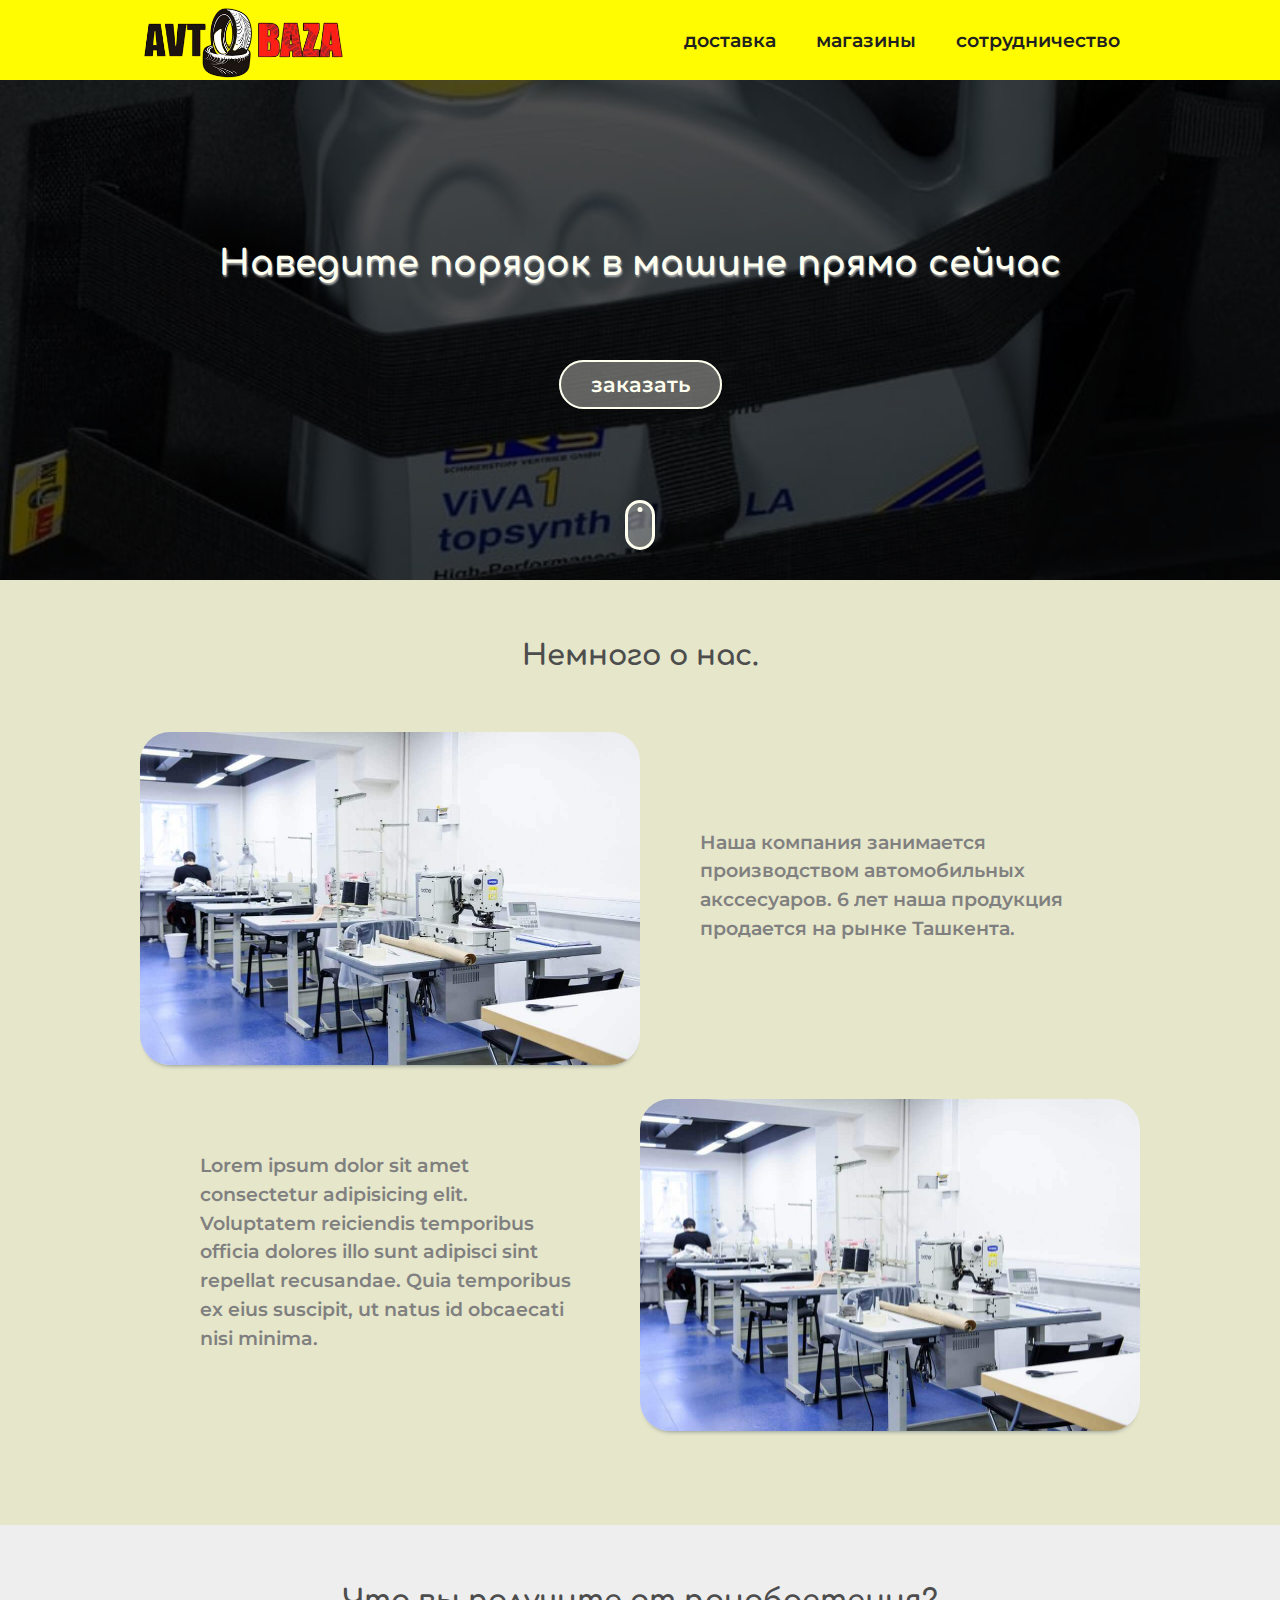
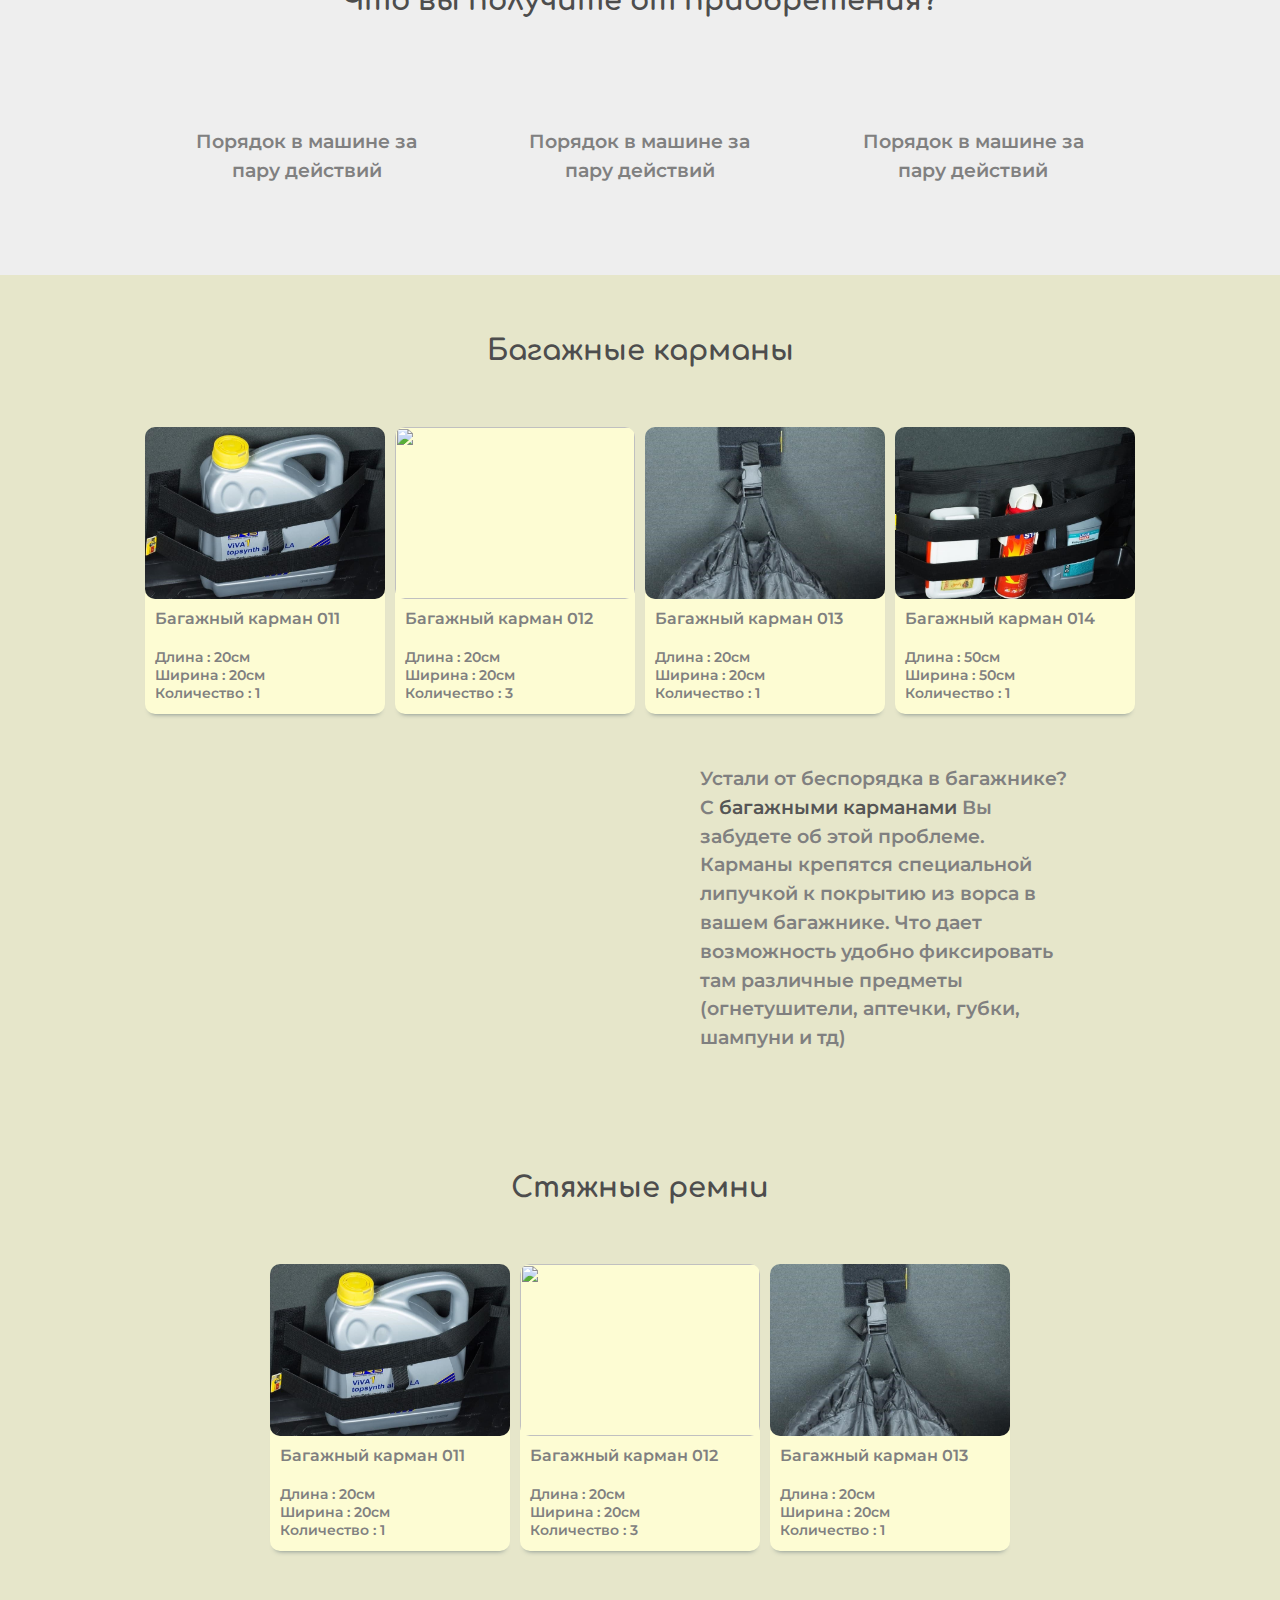
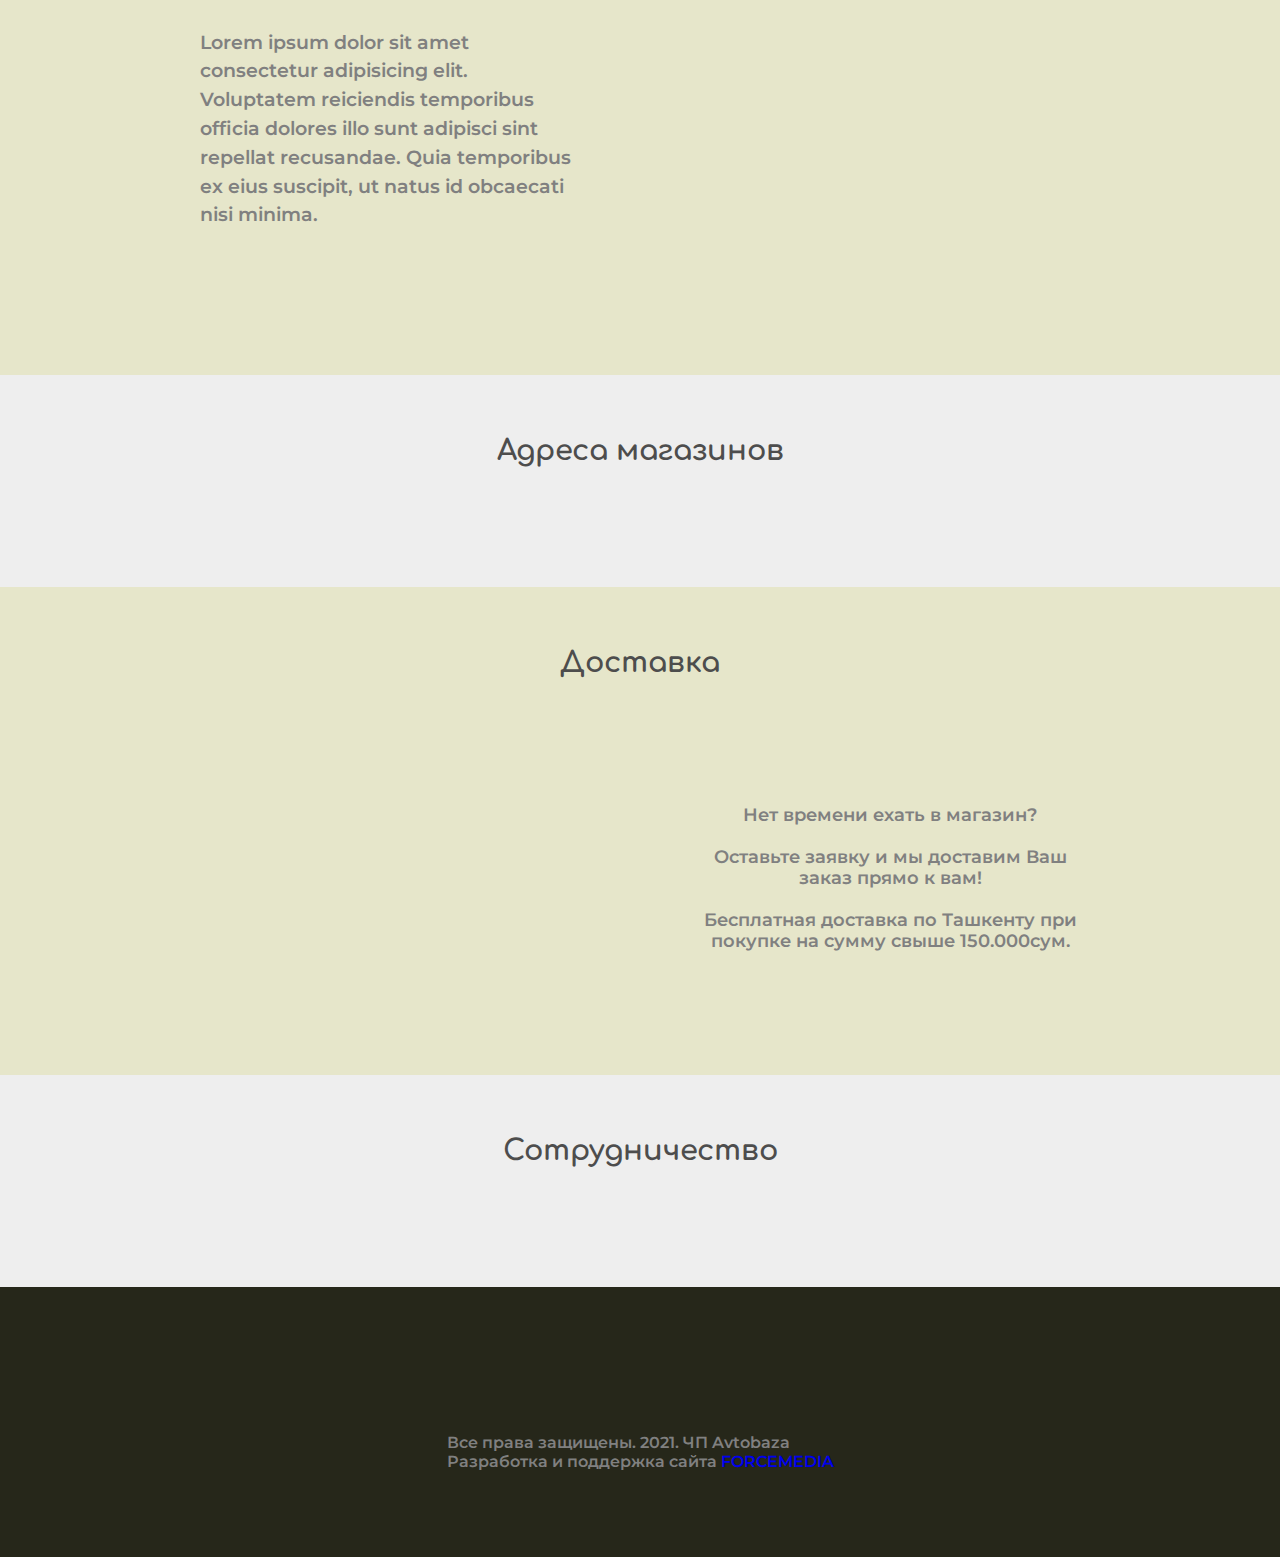
==== index.html @ 081abbd6 "Add files via upload" ====
<!DOCTYPE html>
<html lang="ru">
<head>
    <meta charset="UTF-8">
    <meta http-equiv="X-UA-Compatible" content="IE=edge">
    <meta name="viewport" content="width=device-width, initial-scale=1.0">
    <title>Document</title>
    <link rel="stylesheet" href="assets/css/style.css">
    <link rel="stylesheet" href="assets/css/swiper.css">
    <script src="https://kit.fontawesome.com/be072280b0.js" crossorigin="anonymous"></script>
</head>
<body>

            <!-- бургер меню  -->
            <div class="mobile__menu">
                <ul class="mobile__menu-nav ">
                    <li><a href="">доставка</a></li>
                    <li><a href="">магазины</a></li>
                    <li><a href="">сотрудничество</a></li>

                </ul>
                </div>
            </div>
            <a class="mobile__menu-btn "> <span ></span> </a>

                <!-- меню -->
        <div class="navbar">
            <div class="container fl-row just-sb">
                <div class="logo">
                    <img src="assets/img/avtobaza-logo.png" alt="">
                </div>
                <ul class="navbar-links fl-row">
                    <li><a href="#form"> <nav>доставка</nav></a></li>
                    <li><a href="#adres"> <nav>магазины</nav></a></li>
                    <li><a href="#"> <nav>сотрудничество</nav></a></li>

                </ul>
            </div>
        </div>

        <header class="fl-col just-c">
            <div class="header-bg">
                <img src="assets/img/011.jpg" class="bg-active">
                <img src="assets/img/014.jpg">
                <img src="assets/img/012.jpg">
            </div>
            <div class="header-title">
                <h3>Наведите порядок в машине прямо сейчас</h3>
                <a href="#form" class="button">заказать</a>
            </div>
            <div class="scroll-div">
                <span class="scroll-down"></span>
            </div>
        </header>


                    <!-- о нас -->
        <section class="yellow">
            <div class="container">
                <h4 class="title">Немного о нас.</h4>
                <div class="block fl-row just-sb">
                    <div class="block-image">
                        <img src="assets/img/ceh.jpg" alt="цех">
                    </div>
                    <div class="block-text fl-col just-c">
                        <p>Наша компания занимается производством автомобильных  акссесуаров. 6 лет наша продукция 
                            продается на рынке Ташкента. </p>
                    </div>
                </div>
                <div class="block fl-row-rev just-sb">
                    <div class="block-image">
                        <img src="assets/img/ceh.jpg" alt="цех">
                    </div>
                    <div class="block-text fl-col just-c">
                        <p>Lorem ipsum dolor sit amet consectetur adipisicing elit. Voluptatem reiciendis temporibus officia dolores illo 
                            sunt adipisci sint repellat recusandae. Quia temporibus ex eius suscipit, ut natus id obcaecati nisi minima.</p>
                    </div>
                    
                </div>
            </div>
        </section>

                        <!-- преимущества -->
        <section >
            <div class="container">
                <h4 class="title">Что вы получите от приобретения?</h4>
                <div class="features-body fl-row just-sa">
                    <div class="features-item fl-col just-c">
                        <i class="far fa-check-square"></i>
                        <p>Порядок в машине за пару действий</p>
                    </div>
                    <div class="features-item fl-col just-c">
                        <i class="fas fa-thumbs-up"></i>
                        <p>Порядок в машине за пару действий</p>
                    </div>
                    <div class="features-item fl-col just-c">
                        <i class="far fa-smile"></i>
                        <p>Порядок в машине за пару действий</p>
                    </div>
                </div>

            </div>
        </section>



                    <!-- продукция -->
        <section class="yellow">
            <div class="container">
                <h4 class="title">Багажные карманы</h4>
                <div class="product-wrapper  fl-col">

                                        <!-- версия для пк -->

                    <div class="product-body hidePC fl-row just-с">
                        <div class="product-item">
                            <div class="hide-info fl-row just-c">
                                <p>011Багажный карман среднего размера. Предназначен для фиксации огнетушителей, аптечек, автохимии.</p>
                            </div>
                            <i class="fas fa-info-circle item-btn"></i>
                            <div class="item-img"><img src="assets/img/011.jpg" alt=""></div>
                            <p>Багажный карман 011 </p>
                            <div class="item-info">
                                <p>Длина : 20см</p>
                                <p>Ширина : 20см</p>
                                <p>Количество : 1</p>
                            </div>
                        </div>
                        <div class="product-item">
                            <div class="hide-info fl-row just-c">
                                <p>012Lorem ipsum dolor sit amet consectetur adipisicing elit. Consequatur, debitis.</p>
                            </div>
                            <i class="fas fa-info-circle item-btn"></i>
                            <div class="item-img"><img src="assets/img/012.jpg" alt=""></div>

                            <p>Багажный карман 012 </p>
                            <div class="item-info">
                                <p>Длина : 20см</p>
                                <p>Ширина : 20см</p>
                                <p>Количество : 3</p>
                            </div>
                        </div>
                        <div class="product-item">
                            <div class="hide-info fl-row just-c">
                                <p>013Lorem ipsum dolor sit amet consectetur adipisicing elit. Consequatur, debitis.</p>
                            </div>
                            <i class="fas fa-info-circle item-btn"></i>
                            <div class="item-img"><img src="assets/img/013.jpg" alt=""></div>
                            <p>Багажный карман 013 </p>
                            <div class="item-info">
                                <p>Длина : 20см</p>
                                <p>Ширина : 20см</p>
                                <p>Количество : 1</p>
                            </div>
                        </div>
                        <div class="product-item">
                            <div class="hide-info fl-row just-c">
                                <p>014Lorem ipsum dolor sit amet consectetur adipisicing elit. Consequatur, debitis.</p>
                            </div>
                            <i class="fas fa-info-circle item-btn"></i>
                            <div class="item-img"><img src="assets/img/014.jpg" alt=""></div>
                            <p>Багажный карман 014 </p>
                            <div class="item-info">
                                <p>Длина : 50см</p>
                                <p>Ширина : 50см</p>
                                <p>Количество : 1</p>
                            </div>
                        </div>
                    </div>

                                        <!-- версия для мобилок - слайдер -->
                    <div class="product-body prod-slider">
                        <div class="swiper-wrapper fl-row">
                            <div class="swiper-slide">
                                <div class="product-item product-slide ">
                                    <div class="hide-info fl-row just-c">
                                        <p>011Багажный карман среднего размера. Предназначен для фиксации огнетушителей, аптечек, автохимии.</p>
                                    </div>
                                    <i class="fas fa-info-circle item-btn"></i>
                                    <div class="item-img"><img src="assets/img/011.jpg" alt=""></div>
                                    <p>Багажный карман 011 </p>
                                    <div class="item-info">
                                        <p>Длина : 20см</p>
                                        <p>Ширина : 20см</p>
                                        <p>Количество : 1</p>
                                    </div>
                                </div>
                            </div>
                            <div class="swiper-slide">
                                <div class="product-item product-slide ">
                                    <div class="hide-info fl-row just-c">
                                        <p>012Lorem ipsum dolor sit amet consectetur adipisicing elit. Consequatur, debitis.</p>
                                    </div>
                                    <i class="fas fa-info-circle item-btn"></i>
                                    <div class="item-img"><img src="assets/img/012.jpg" alt=""></div>
        
                                    <p>Багажный карман 012 </p>
                                    <div class="item-info">
                                        <p>Длина : 20см</p>
                                        <p>Ширина : 20см</p>
                                        <p>Количество : 3</p>
                                    </div>
                                </div>
                            </div>
                            <div class="swiper-slide">
                                <div class="product-item product-slide ">
                                    <div class="hide-info fl-row just-c">
                                        <p>013Lorem ipsum dolor sit amet consectetur adipisicing elit. Consequatur, debitis.</p>
                                    </div>
                                    <i class="fas fa-info-circle item-btn"></i>
                                    <div class="item-img"><img src="assets/img/013.jpg" alt=""></div>
                                    <p>Багажный карман 013 </p>
                                    <div class="item-info">
                                        <p>Длина : 20см</p>
                                        <p>Ширина : 20см</p>
                                        <p>Количество : 1</p>
                                    </div>
                                </div>
                            </div>
                            <div class="swiper-slide">
                                <div class="product-item product-slide">
                                    <div class="hide-info fl-row just-c">
                                        <p>014Lorem ipsum dolor sit amet consectetur adipisicing elit. Consequatur, debitis.</p>
                                    </div>
                                    <i class="fas fa-info-circle item-btn"></i>
                                    <div class="item-img"><img src="assets/img/014.jpg" alt=""></div>
                                    <p>Багажный карман 014 </p>
                                    <div class="item-info">
                                        <p>Длина : 50см</p>
                                        <p>Ширина : 50см</p>
                                        <p>Количество : 1</p>
                                    </div>
                                </div>
                            </div>
                        </div>
                         <div class="swiper-pagination slider__nav"> </div>
                    </div>
                        
                    
                    <div class="product-info fl-row just-sb">
                        <div class="block-image">
                            <iframe src="https://www.youtube.com/embed/shKZaDy-LUg"
                             modestbranding="1" frameborder="0"  allowfullscreen="0"></iframe>
                        </div>
                        <div class="block-text fl-col just-c">
                            <p>Устали от беспорядка в  багажнике? С <span>багажными карманами</span>  Вы забудете об этой проблеме.
                                Карманы крепятся специальной липучкой к покрытию из ворса в вашем багажнике. Что дает 
                                возможность удобно  фиксировать там различные предметы (огнетушители, 
                                аптечки, губки, шампуни и тд) </p>
                        </div>
                    </div>
                </div>


                <h4 class="title">Стяжные ремни</h4>
                <div class="product-wrapper fl-col">

                                        <!-- версия для пк -->

                    <div class="product-body hidePC fl-row just-c">
                       
                        <div class="product-item product-slide ">
                            <div class="hide-info fl-row just-c">
                                <p>011Багажный карман среднего размера. Предназначен для фиксации огнетушителей, аптечек, автохимии.</p>
                            </div>
                            <i class="fas fa-info-circle item-btn"></i>
                            <div class="item-img"><img src="assets/img/011.jpg" alt=""></div>
                            <p>Багажный карман 011 </p>
                            <div class="item-info">
                                <p>Длина : 20см</p>
                                <p>Ширина : 20см</p>
                                <p>Количество : 1</p>
                            </div>
                        </div>
                        <div class="product-item product-slide ">
                            <div class="hide-info fl-row just-c">
                                <p>012Lorem ipsum dolor sit amet consectetur adipisicing elit. Consequatur, debitis.</p>
                            </div>
                            <i class="fas fa-info-circle item-btn"></i>
                            <div class="item-img"><img src="assets/img/012.jpg" alt=""></div>

                            <p>Багажный карман 012 </p>
                            <div class="item-info">
                                <p>Длина : 20см</p>
                                <p>Ширина : 20см</p>
                                <p>Количество : 3</p>
                            </div>
                        </div>
                        <div class="product-item product-slide ">
                            <div class="hide-info fl-row just-c">
                                <p>013Lorem ipsum dolor sit amet consectetur adipisicing elit. Consequatur, debitis.</p>
                            </div>
                            <i class="fas fa-info-circle item-btn"></i>
                            <div class="item-img"><img src="assets/img/013.jpg" alt=""></div>
                            <p>Багажный карман 013 </p>
                            <div class="item-info">
                                <p>Длина : 20см</p>
                                <p>Ширина : 20см</p>
                                <p>Количество : 1</p>
                            </div>
                        </div>
                     
                    </div>

                    <!-- версия для мобилок - слайдер -->
                    <div class="product-body prod-slider">
                    <div class="swiper-wrapper fl-row">
                        
                        <div class="swiper-slide">
                            <div class="product-item product-slide ">
                                <div class="hide-info fl-row just-c">
                                    <p>012Lorem ipsum dolor sit amet consectetur adipisicing elit. Consequatur, debitis.</p>
                                </div>
                                <i class="fas fa-info-circle item-btn"></i>
                                <div class="item-img"><img src="assets/img/012.jpg" alt=""></div>

                                <p>Багажный карман 012 </p>
                                <div class="item-info">
                                    <p>Длина : 20см</p>
                                    <p>Ширина : 20см</p>
                                    <p>Количество : 3</p>
                                </div>
                            </div>
                        </div>
                        <div class="swiper-slide">
                            <div class="product-item product-slide ">
                                <div class="hide-info fl-row just-c">
                                    <p>013Lorem ipsum dolor sit amet consectetur adipisicing elit. Consequatur, debitis.</p>
                                </div>
                                <i class="fas fa-info-circle item-btn"></i>
                                <div class="item-img"><img src="assets/img/013.jpg" alt=""></div>
                                <p>Багажный карман 013 </p>
                                <div class="item-info">
                                    <p>Длина : 20см</p>
                                    <p>Ширина : 20см</p>
                                    <p>Количество : 1</p>
                                </div>
                            </div>
                        </div>
                        <div class="swiper-slide">
                            <div class="product-item product-slide">
                                <div class="hide-info fl-row just-c">
                                    <p>014Lorem ipsum dolor sit amet consectetur adipisicing elit. Consequatur, debitis.</p>
                                </div>
                                <i class="fas fa-info-circle item-btn"></i>
                                <div class="item-img"><img src="assets/img/014.jpg" alt=""></div>
                                <p>Багажный карман 014 </p>
                                <div class="item-info">
                                    <p>Длина : 50см</p>
                                    <p>Ширина : 50см</p>
                                    <p>Количество : 1</p>
                                </div>
                            </div>
                        </div>
                    </div>
                        <div class="swiper-pagination slider__nav"> </div>
                    </div>

                    <div class="product-info fl-row-rev just-sb">
                        <div class="block-image">
                            <iframe src="https://www.youtube.com/embed/shKZaDy-LUg"
                             modestbranding="1" frameborder="0"  allowfullscreen="0"></iframe>
                        </div>
                        <div class="block-text fl-col just-c">
                            <p>Lorem ipsum dolor sit amet consectetur adipisicing elit. Voluptatem reiciendis temporibus officia dolores illo 
                                sunt adipisci sint repellat recusandae. Quia temporibus ex eius suscipit, ut natus id obcaecati nisi minima.</p>
                        </div>
                    </div>
                </div>
                
            </div>
        </section>


        <section >
            <div class="container">
                <h4 class="title">Адреса магазинов</h4>
                
            </div>
        </section>

                    <!-- доставка -->
        <section class="yellow">
            <div class="container ">
                <h4 class="title">Доставка</h4>
                <div class="contacts-body fl-row just-sa">
                    <div class="contacts__form  wow" data-wow-offset="100" id="form" style="visibility: visible; animation-name: bounceInLeft;">
                        <form name="form" method="post" id="form_message">
                            <p> </p><div>Ваше имя*</div> <input type="text" name="name"> <p></p>
                            <p> </p><div>Ваш номер*</div> <input name="email" type="tel"> <p></p>
                            <p><input id="submit" value="отправить" type="submit" ></p>
                        </form>
                    </div>
                    <div class="contacts-text fl-col just-c">
                        
                        <p> Нет времени ехать в магазин? <br><br>
                            Оставьте заявку и мы доставим Ваш заказ прямо к вам! <br><br>
                             Бесплатная доставка по Ташкенту при покупке на сумму свыше 150.000сум.</p>

                    </div>
                </div>
               

            </div>
        </section>

         <section >
            <div class="container">
                <h4 class="title">Сотрудничество</h4>
            </div>
        </section>

        <footer class="fl-col just-c">
                <ul class="footer-social fl-row just-center">
                    <a href="tel:996444466" class=""> <i class="social-icon fab fa-telegram"></i></a>
                    <a href="tel:996444466" class=""> <i class="social-icon fab fa-instagram"></i> </a>
                    <a href="tel:996444466" class=""> <i class="social-icon fab fa-facebook-square"></i> </a>
                </ul>
    
            <div class="footer__privacy fl-col just-sa">
                <p>Все права защищены. 2021. ЧП Avtobaza</p>
                <p>Разработка и поддержка сайта <a href="#">FORCEMEDIA</a> </p>
            </div>
        </footer>


    <script src="assets/js/wow.min.js"></script>
            <script>
            new WOW().init();
            </script>
    <script src="assets/js/swiper-min.js"></script>
    <script src="assets/js/app.js"></script>
</body>
</html>
---- assets/css/style.css ----
@import url('https://fonts.googleapis.com/css2?family=Comfortaa:wght@700&family=Montserrat:wght@300;500&display=swap');
html {
    font-family: 'Montserrat', sans-serif;
    font-size: 20px;
    color: rgb(77, 77, 77);
    font-weight:600;
    scroll-behavior: smooth;
}
body{
    background: #eeeeee;
    width: 100vw;
    overflow-x: hidden;
}
*,
*::after,
*::before{
    margin: 0;
    padding: 0;
    text-transform: none;
    text-decoration: none;
    box-sizing: border-box;
    list-style: none;
}
img{
    object-fit: cover;
}
h3{
    font-size: 2.2em;
}
h4{
    font-size: 1.8em;
}
h5{
    font-size: 1.1em;
}
h1,h2,h3,h4,h5{
    font-family: 'Comfortaa', cursive;
    font-weight: 700;
}
p{
    color: gray;
}
section{
    padding-bottom: 60px;
}


                            /* ОБЩИЕ КЛАССЫ */

.container{
    width: 1300px;
    margin: 0 auto;
}

.fl-row{
    display: flex;
    flex-direction: row;
}
.fl-row-rev{
    display: flex;
    flex-direction: row-reverse;
}
.fl-col{
    display: flex;
    flex-direction: column;
}
.just-c{
    justify-content: center;
}
.just-sa{
    justify-content: space-around;
}
.just-sb{
    justify-content: space-between;
}
.button{
    color:ivory;
    background: rgba(235, 235, 226, 0.397);
    font-size: 1.5em;
    padding: 10px 40px;
    border: 3px solid ivory;
    transition: .2s ease;
    border-radius: 30px;
}
.button:hover{
    color: rgb(56, 54, 54);
    background: ivory;

}
.yellow{
    background: rgb(230, 230, 202);
    
}
.title{
    padding: 60px 0;
    text-align: center;
}
.ov-hiden{
    overflow: hidden;
}

/* burger */
.mobile__menu{
    display: inline;
    width: 100%;
    background: rgb(255, 251, 0);
    transition: .3s ease-out;
    position: fixed;
    top: -100%;
    right: 0;
    z-index: 11;
    /* -webkit-transform: translateY(-200%);
            transform: translateY(-200%); */
    overflow: auto;

}
.mobile__menu-nav{
    width: 100%;
 }
.mobile__menu-active{
    /* -webkit-transform: translateY(0);
            transform: translateY(0); */
    top: 0;
}

.mobile__menu-nav>li {
    text-align: center;
    padding: 10px;
    margin: 5px 0;
}
.mobile__menu-nav>li a{
    color: gray;

}

.mobile__menu-btn span,
.mobile__menu-btn span::after,
.mobile__menu-btn span::before{
    position: relative;
    width: 30px;
    height: 3px;
    content: "";
    right: 0;
    background-color:gray;
    transition: .4s ease-in-out;
}
.mobile__menu-btn span::after,
.mobile__menu-btn span::before{
    position: absolute;
}
.mobile__menu-btn span::after{
    -webkit-transform: translateY(-7px);
            transform: translateY(-7px);
}
.mobile__menu-btn span::before{
    -webkit-transform: translateY(7px);
            transform: translateY(7px);
}
.mobile__menu-btn{
    display: none;
    position: fixed;
    top: 40px;
    right: 20px;
    -webkit-transform: translateY(-50%);
            transform: translateY(-50%);
    height: 30px;
    width: 30px;
    -ms-flex-pack: center;
        justify-content: center;
    -ms-flex-align: center;
        align-items: center;
    margin-right: 20px;
    right: 10px;
    z-index: 125;
}

.mobile___menu-btn-active span{
    transition: none;
    height: 0;
}
.mobile___menu-btn-active span::before{
    -webkit-transform: rotate(45deg);
            transform: rotate(45deg);
}
.mobile___menu-btn-active span::after{
    -webkit-transform:rotate(-45deg);
            transform:rotate(-45deg);
}

                        /* шапка */
.navbar{
    position: fixed;
    background-color:rgb(255, 251, 0);
    width: 100%;
    height: 5em;
    position: relative;
}
.navbar .container{
    height: 100%;
}
.logo img{
    object-fit: cover;
    padding-top: 5px;
    max-height: 100%;
}
.navbar-links{
    justify-content: flex-end;
    font-size: 1.2em;

}
.navbar-links li{
    height: 100%;
    display: flex;
    flex-direction: column;
    justify-content: center;
    
}
.navbar-links a{
    display: flex;
    flex-direction: column;
    justify-content: center;
    flex-basis: 100%;
    text-align: center;
    padding: 0 20px;
    color: #202020;
    transition: .3s;
}
.navbar-links a:hover{
    background: ivory;
}

            /* первый экран */
header{
    height: 700px;
    position: relative;
}
.header-bg::after{
    opacity: .7;
    content: '';
    display: block;
    position: absolute;
    top: 0;
    left: 0;
    width: 100%;
    height: 100%;
    background-color: rgb(0, 0, 0);
}
.header-bg img{
    position: absolute;
    opacity: 0;
    top: 0;
    left: 0;
    width: 100%;
    height: 100%;
    object-fit: cover;
    z-index: 0;
    transition: opacity .3s ease-in;
}
.bg-active{
    opacity: 1 !important;

}
.header-title{
    margin: auto;
    text-align: center;
}
.header-title{
    z-index: 1;
}
.header-title h3{
    transform: translateY(-50%);
    color: ivory;
    margin-bottom: 30px;
    padding: 20px 0;
    text-shadow: 1px 2px 2px rgba(255,255,255,0.6);
}

.scroll-div{
    position: absolute;
    bottom: 30px;
    left: 50%;
    transform: translateX(-50%);
}
.scroll-down{
    display: block;
    width: 30px;
    height: 50px;
    border-radius: 30px;
    border: 3px solid ivory;
    background: rgba(235, 235, 226, 0.397);
    position: relative;
}
.scroll-down::after{
    display: block;
    content: '';
    position: absolute;
    top: 10%;
    left: 50%;
    transform: translateX(-50%);
    width: 5px;
    height: 5px;
    border-radius: 50%;
    background: ivory;
    animation: scroll-icon 2.5s infinite ease-in-out;
}
@keyframes scroll-icon {
    from{
         top: 10%;
    }
    50%{
        top: 50%;
    }
    to{
        top: 10%;
    }
}

                        /* о нас */
.block > div{
    width: 50%;
    margin: 0 auto;
}
.block{
    padding-bottom: 30px;
}
.block-image{
    position: relative;
}
.block-image img{
    max-width: 100%;
    border-radius: 30px;
    -webkit-box-shadow: 0px 5px 5px -5px rgba(34, 60, 80, 0.6);
    -moz-box-shadow: 0px 5px 5px -5px rgba(34, 60, 80, 0.6);
    box-shadow: 0px 5px 5px -5px rgba(34, 60, 80, 0.6);
}
.block-text{
    margin: 0 auto;
}

.block-text p{
    padding: 0 60px 30px;
    font-size: 1.2em;
    line-height: 1.5em;
}
.block-text span{
    color: rgb(85, 85, 85);
} 
                /* преимущества */
.features-body{
    padding-top: 20px;
}
.features-item{
    align-items: center;
}
.features-item i{
    font-size: 2.5em;
    color: rgb(38, 39, 26);
}
.features-item p{
    font-size: 1.2em;
    line-height: 1.5em;
    text-align: center;
    padding: 30px;
}

                /* продукция  */
.product-wrapper{
    margin-bottom: 30px;
}
.hidePC .product-item,
.swiper-slide {
    cursor: pointer;
    background-color:rgb(253, 252, 211);
    -webkit-box-shadow: 0px 5px 5px -5px rgba(34, 60, 80, 0.6);
    -moz-box-shadow: 0px 5px 5px -5px rgba(34, 60, 80, 0.6);
    box-shadow: 0px 5px 5px -5px rgba(34, 60, 80, 0.6);
    border-radius: 10px;
    transition: .5s ease-in-out;
    position: relative;
    width: 24%;
    margin: 0 6.5px;
    z-index: 0;
}
.swiper-slide{
    margin: 0;
}

.item-img img{
    width: 100%;
    height: 100%;
    border-radius: 10px;
}
.item-img{
    height: 60%;
    position: relative;
    z-index: 0;
}
.product-body{
    width: 100%;
    text-align: center;
    position: relative;
    flex-wrap: wrap;
    flex-grow: 1%;
}
.prod-slider{
    display: none;
    overflow: hidden;
}
.slider__nav {
    display: block;
    position: absolute;
    left: 50%;
    transform: translateX(-50%);
    bottom: -5% !important;
}
.prod-slider .swiper-wrapper{
    width: 100%;
    margin: 0 auto;
}
.product-item > p{
    text-align: left;
    padding: 10px;
}
.item-btn{
    position: absolute;
    display: block;
    bottom: 10px;
    right: 10px;
    font-size: 2em;
    padding: 20px;
    z-index: 10;
}
.item-info{
    padding: 10px;
    text-align: left;
    font-size: .9em;
    height: 40%;
    display: block;
}
.hide-info{
    width: 100%;
    height: 100%;
    position: absolute;
    background: #eeeeee;
    opacity: 0;
    transition: .2s ease-in-out;
    text-align: center;
    z-index: 0;
}
.hide-info-active{
    opacity: 1;
    z-index: 2;
}
.hide-info p{
    margin: auto;
    padding: 10px;
}
.product-info > div{
    width: 50%;
}
.product-info{
    margin: 50px 0 0;
}
.product-info iframe{
    width: 100%;
    height: 280px;
    padding: 30px;
}

                /* форма связи */
.contacts__form{
    margin: 0 auto;
    position: relative;
    animation: bounceInLeft;
    animation-duration: 1s;
}

.contacts__form form{
    width: 70%;
    margin: 0 auto;
    margin-top: 30px;
}
.contacts__form input{
    padding: 10px 0;
    width: 100%;
    border-radius: 5px;
    border: none;
    
}
.contacts__form form #submit{
    cursor: pointer;
    transition: .2s ease;
    color: rgb(56, 54, 54);
    background: ivory;
    font-size: 1.5em;
    border-radius: 30px;

}
.contacts__form form #submit:hover{
    color:rgb(255, 255, 255);
    background: rgba(38, 39, 26, 0.856);
}

.contacts__form h4{
    text-align: center;
    padding-bottom: 20px;

}
.contacts__form input{
    padding-left: 10px;
    margin-bottom: 20px;
    margin-top: 10px;
}

.contacts-body > div{
    width: 50%;
}
.contacts-text p{
    padding: 50px;
    font-size: 1.1em;
    text-align: center;
}
                /* footer */
footer{
    background: rgb(38, 39, 26);
    height: 30vh;
    align-items: center;
}
.footer-social a{
    margin: 10px;
    font-size: 2.5em;
    color: ivory;
}
.footer-social{
    margin-bottom: 40px;
}
.footer-social a:hover{
    color: rgb(77, 77, 77);

}
                /* адаптив */
@media screen and ( max-width: 1480px){
    html{
        font-size: 16px;
    }
    .container{
        width: 1000px;
    }
    header{
        height: 500px;
    }
    .button{
        font-size: 1.3em;
        padding: 10px 30px;
        border: 2px solid ivory;
    }
    .hidePC .product-item{
        margin: 0 5px;
    }
}

@media screen and ( max-width: 1100px){
    .container{
        width: 900px;
        padding: 0 10px;
    }
    .hidePC .product-item{
        margin: 0 4.4px;
    }
}
@media screen and ( max-width: 920px){
    .mobile__menu-btn{
      
        display: -ms-flexbox;
        display: flex;
    }
    .container{
        width: 100vw;
        padding: 0 10px;
    }
    .features-body{
        flex-direction: column;
    }
    .features-item{
        padding: 20px;
    }
    .product-wrapper{
        padding: 0;
        margin-bottom: 0;
    }
    .hidePC{
        display: none !important;
    }
    .prod-slider{
        display: flex;
    }
    .product-body{
        justify-content: space-around;
    }
    .swiper-slide{
        width: 48%;
        margin: 0 0 20px 0;
    }
    .item-img{
        height: 65%;
    }
    .product-info{
        margin-bottom: 0;
    }
    
    .block{
        flex-direction: column-reverse;
    }
    .block > div {
        width: 90%;
    }
    .block-text p{
        padding: 0 0 30px;
    }
    .product-info{
        flex-direction: column-reverse;
    }
    .product-info iframe{
        padding: 0;
    }
    .product-info > div{
        width: 90%;
        margin: 0 auto;
    }
    .navbar-links{
        display: none;
    }
    .logo{
       margin: 0 auto;
    }
    .item-btn{
        font-size: 2.5em;
    }
    .contacts__form{
        width: 100%;
    }
}
@media screen and ( max-width: 620px){
    html{
        font-size: 13px;
    }
    h3{
        font-size: 2em;
    }
    .header-title h3{
        padding: 0 10px;
    }
    .product-body > div{
        width: 78%;
        margin-bottom: 20px;
    }
    .product-item > p{
        font-size: 1.5em;
    }
    .item-info > p {
        font-size: 1.3em;

    }
    .item-img{
        height: 70%;
    }
    .hide-info p{
        font-size: 1.5em;
    }
    .item-img{
        height: 65%;
    }
    .title {
        padding: 40px 0;
    }
    .contacts-body {
        flex-direction: column-reverse;
    }
    .contacts-body > div{
        width: 80%;
        margin: 0 auto;
    }
    .contacts-text p{
        padding: 20px;
    }
}
@media screen and ( max-width: 420px){
    .item-img{
        height: 55%;
    }
    .product-item > p{
        font-size: 1.3em;
    }
    .item-info > p {
        font-size: 1.1em;

    }
    .contacts-body > div{
        width: 90%;
        margin: 0 auto;
    }
 
    
}
@media screen and ( max-width: 360px){
    .product-body > div{
        width: 85%;
    }
    .product-item > p{
        text-align: center;
    }
}
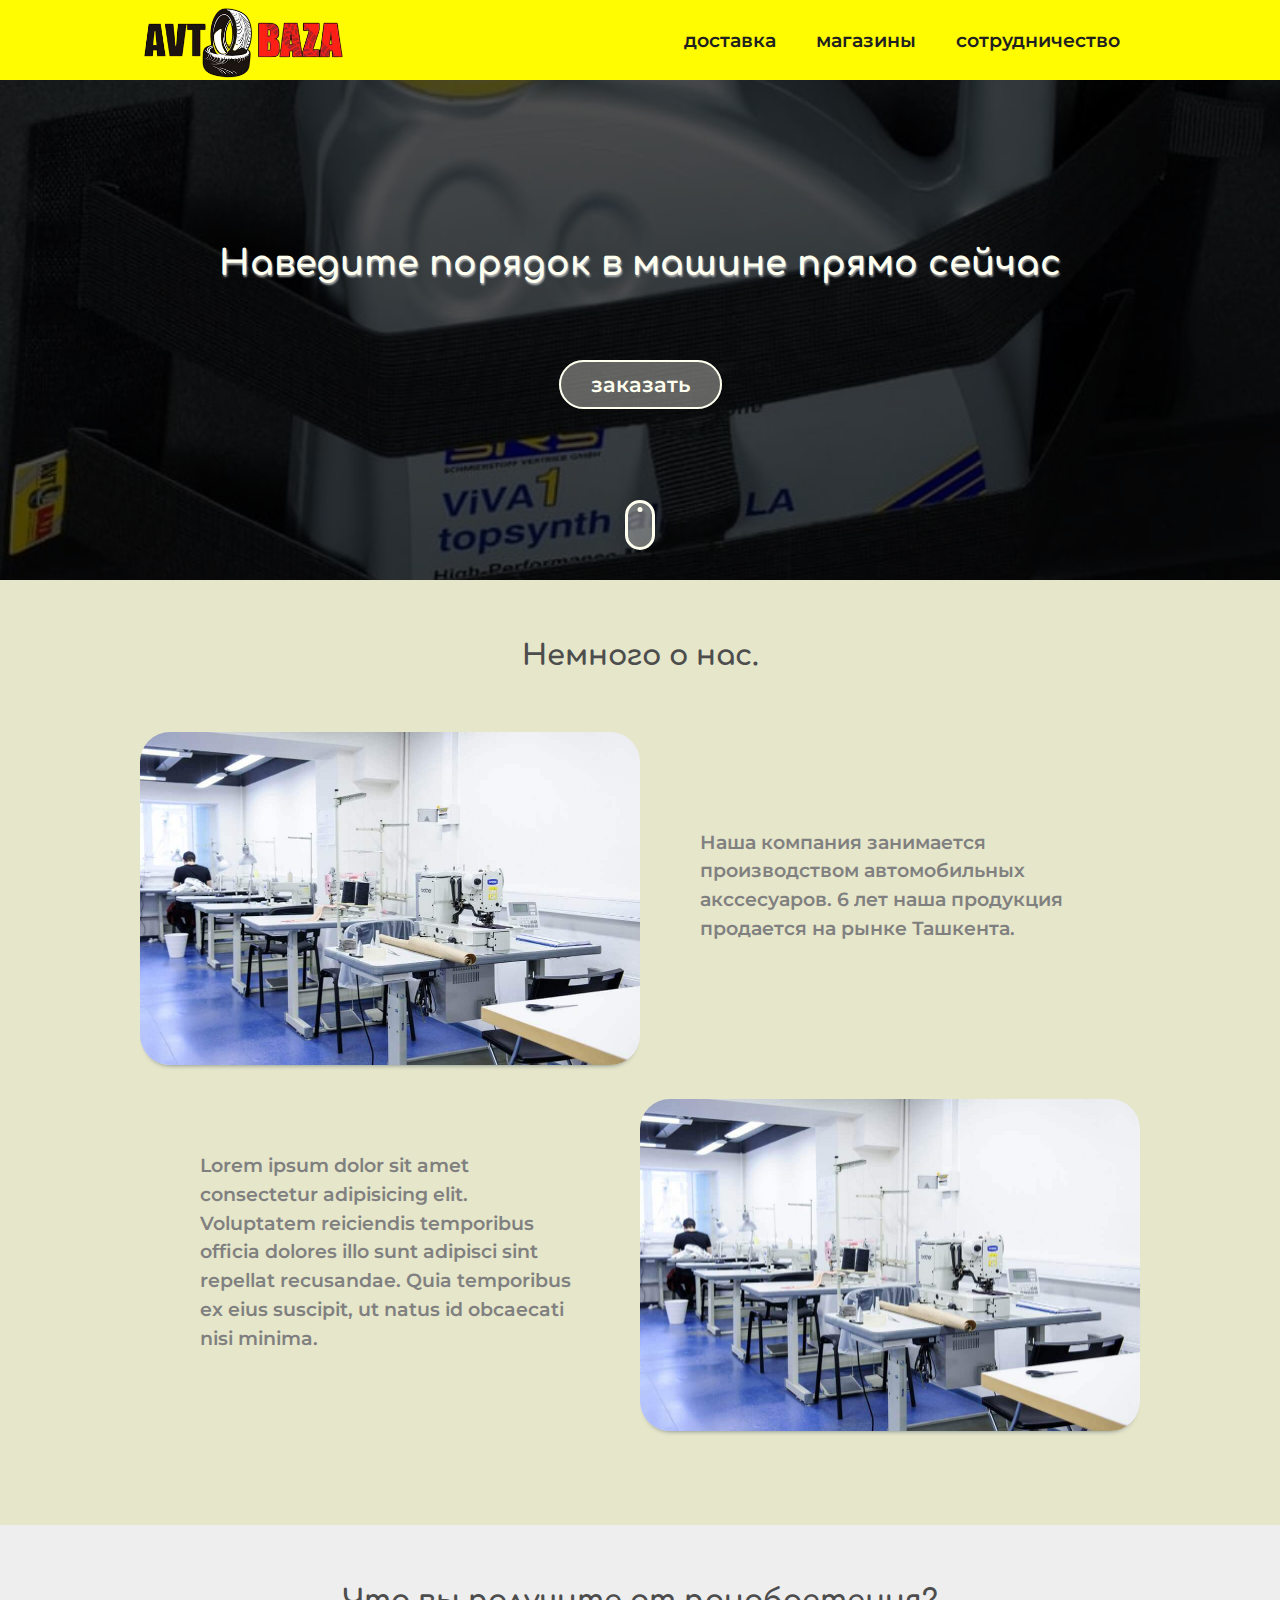
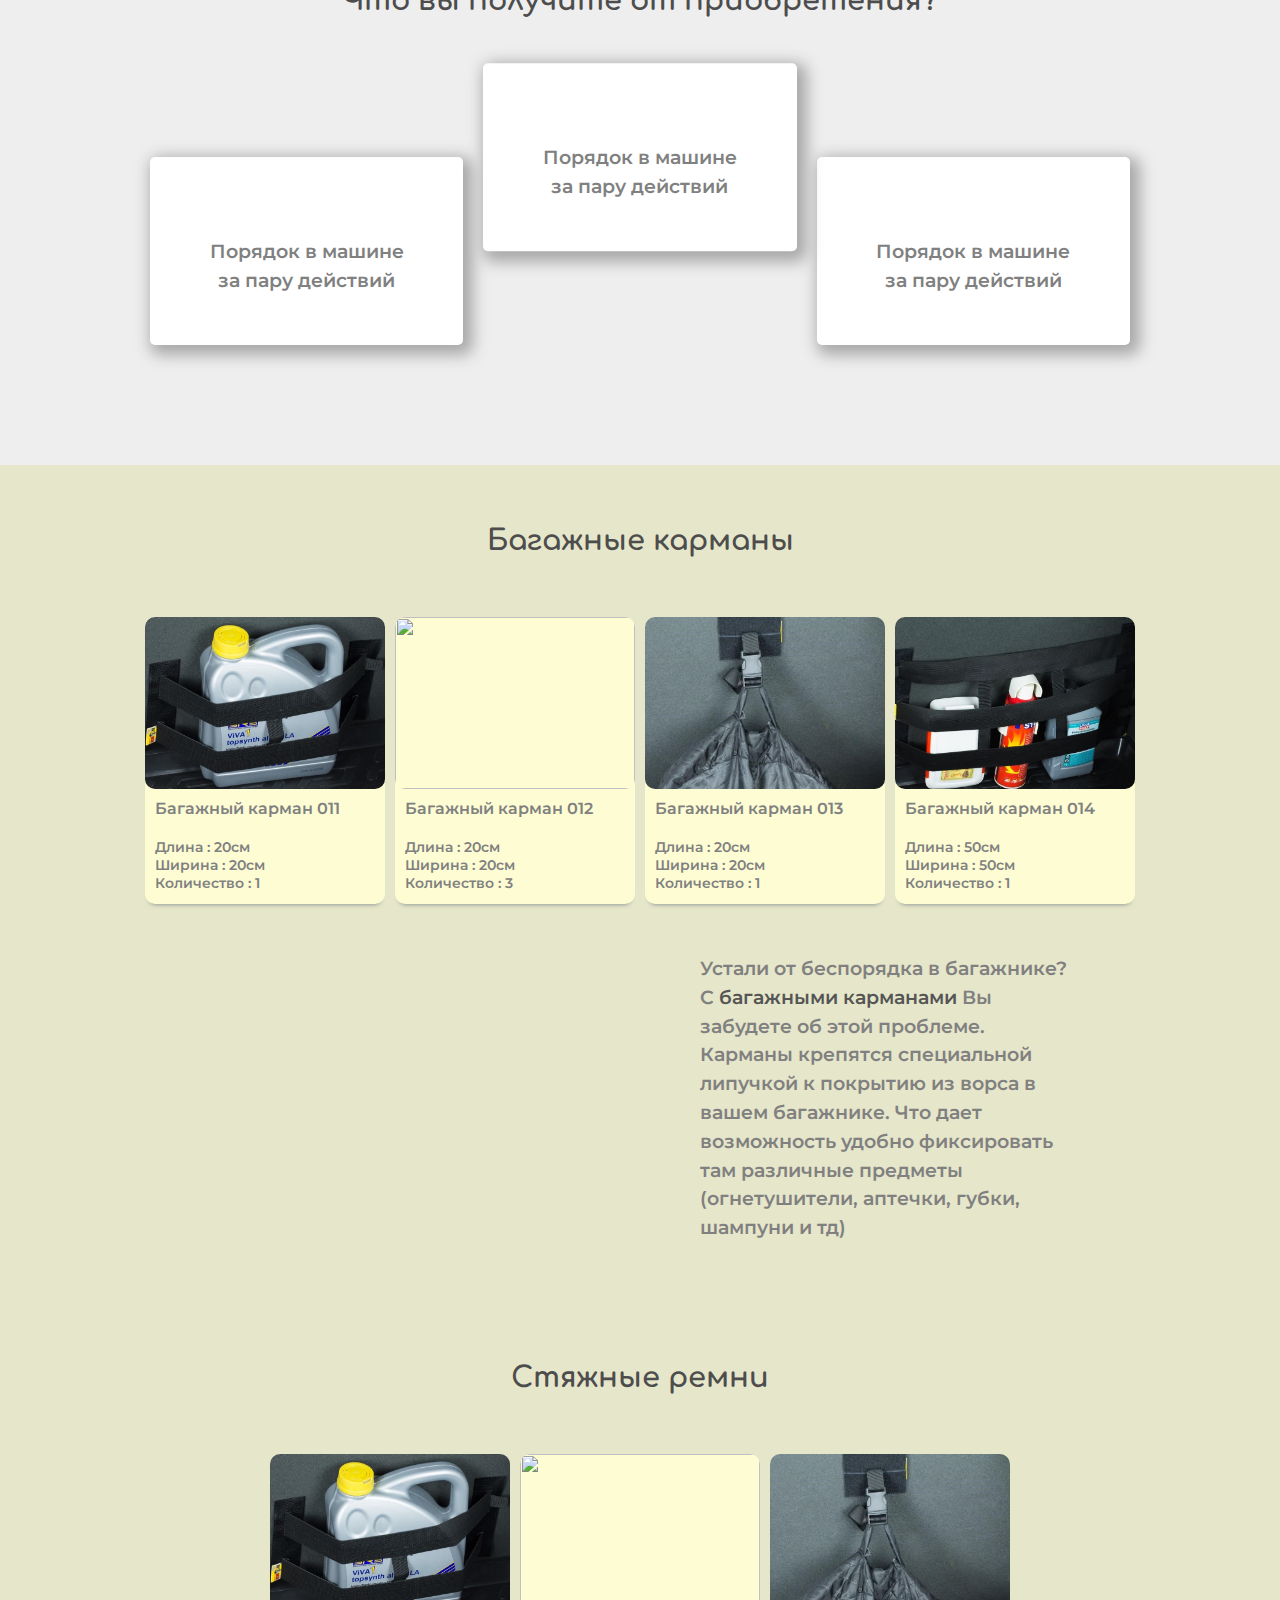
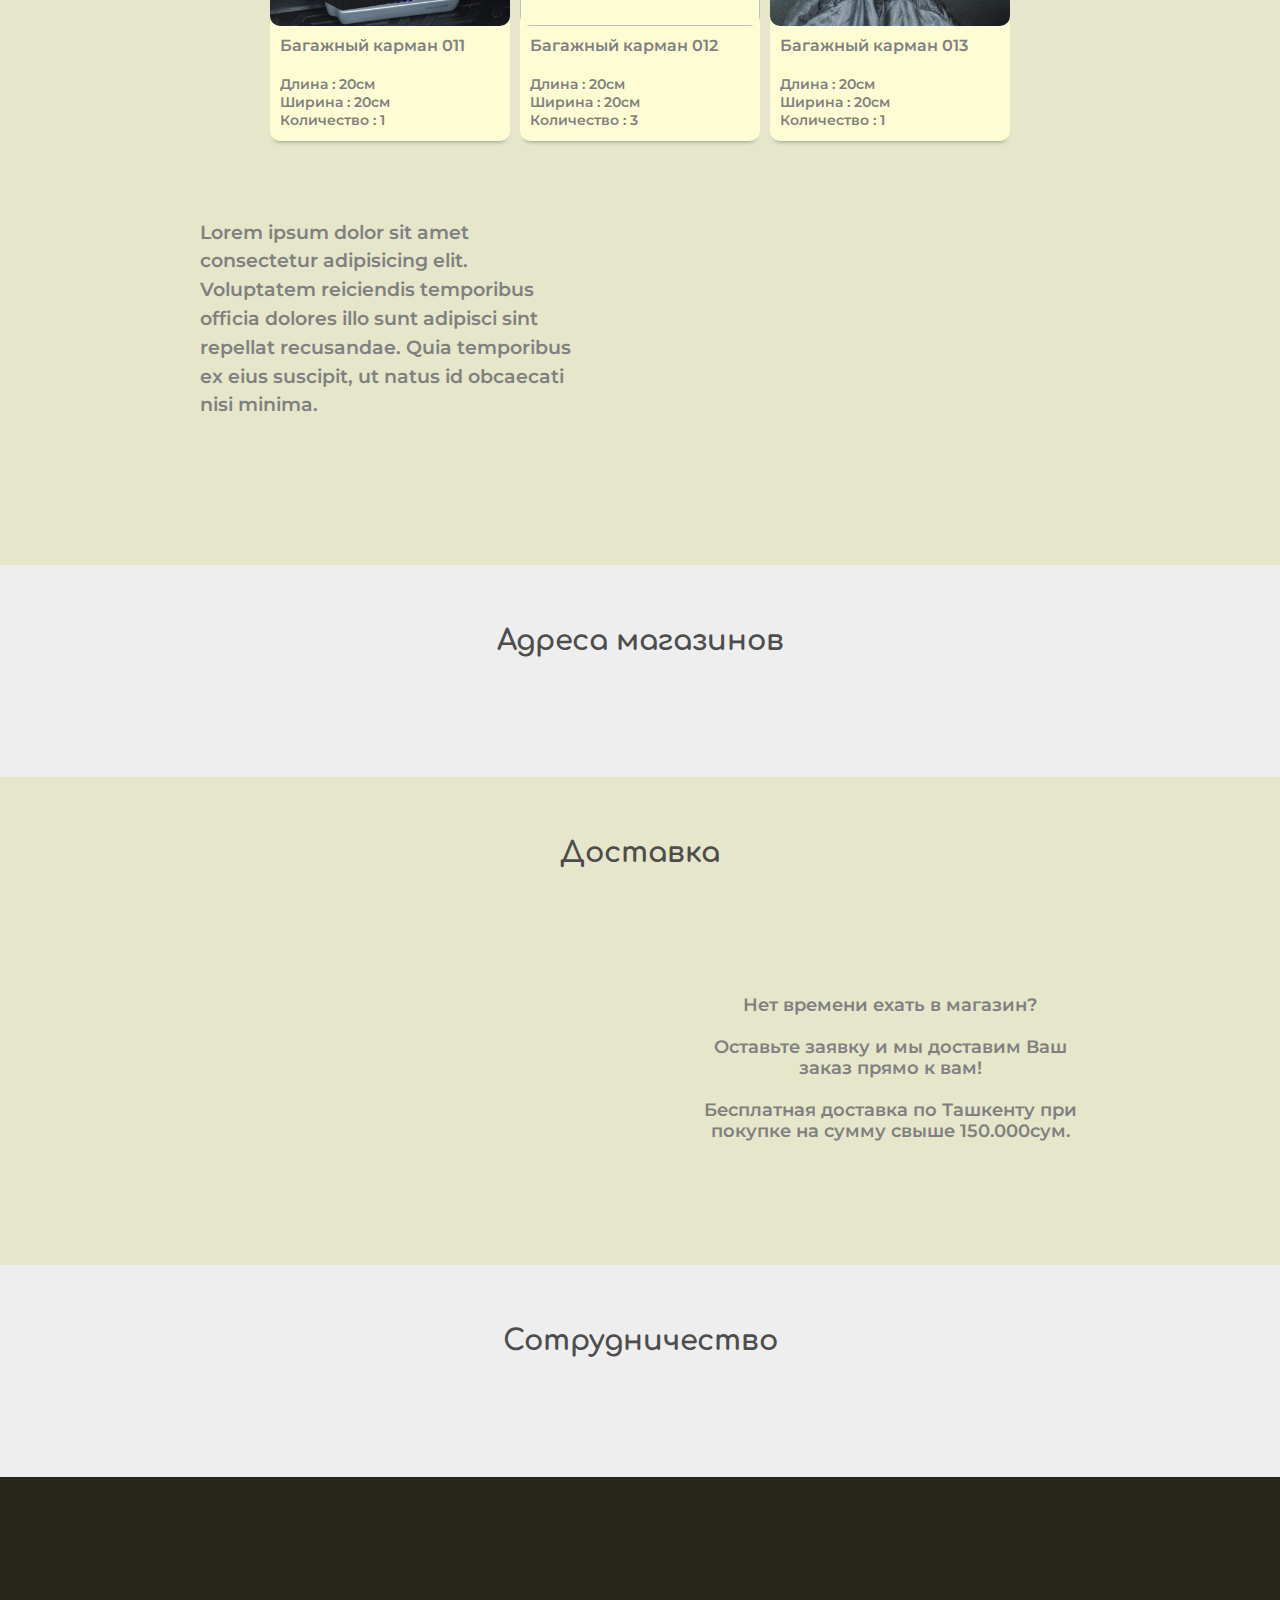
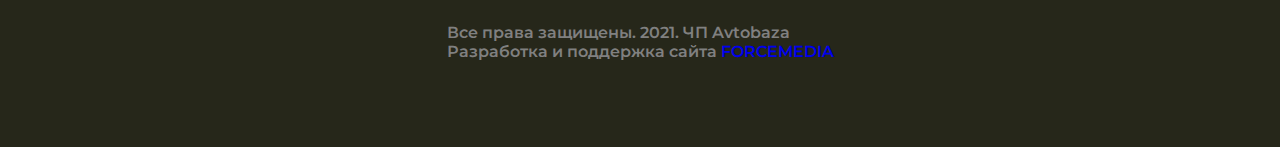
==== commit 22067303: "Add files via upload" ====
--- a/index.html
+++ b/index.html
@@ -89,7 +89,7 @@
                         <i class="far fa-check-square"></i>
                         <p>Порядок в машине за пару действий</p>
                     </div>
-                    <div class="features-item fl-col just-c">
+                    <div class="features-item features-item-2 fl-col just-c">
                         <i class="fas fa-thumbs-up"></i>
                         <p>Порядок в машине за пару действий</p>
                     </div>
@@ -385,9 +385,9 @@
                 <h4 class="title">Доставка</h4>
                 <div class="contacts-body fl-row just-sa">
                     <div class="contacts__form  wow" data-wow-offset="100" id="form" style="visibility: visible; animation-name: bounceInLeft;">
-                        <form name="form" method="post" id="form_message">
+                        <form name="form" method="POST" id="form_message" action="telegram.php">
                             <p> </p><div>Ваше имя*</div> <input type="text" name="name"> <p></p>
-                            <p> </p><div>Ваш номер*</div> <input name="email" type="tel"> <p></p>
+                            <p> </p><div>Ваш номер*</div> <input name="tel" type="tel"> <p></p>
                             <p><input id="submit" value="отправить" type="submit" ></p>
                         </form>
                     </div>
--- a/assets/css/style.css
+++ b/assets/css/style.css
@@ -351,10 +351,20 @@
 }
 .features-item{
     align-items: center;
+    background: rgb(255, 255, 255);
+    padding: 20px;
+    margin: 60px 10px;
+    border-radius: 5px;
+    -webkit-box-shadow: 5px 5px 15px 5px #FFFFFF; 
+    box-shadow: 5px 5px 15px 5px #a8a8a8;
+}
+.features-item-2{
+    transform: translateY(-50%);
 }
 .features-item i{
     font-size: 2.5em;
     color: rgb(38, 39, 26);
+    padding-top: 30px;
 }
 .features-item p{
     font-size: 1.2em;
@@ -581,8 +591,19 @@
     .features-body{
         flex-direction: column;
     }
+   
     .features-item{
+        border-radius: 71% 29% 83% 17% / 50% 66% 34% 50% ;
         padding: 20px;
+        margin: 20px auto;
+        width: 50%;
+    }
+    .features-item-2{
+        transform: none;
+    }
+    
+    .features-item p{
+        padding: 10px;
     }
     .product-wrapper{
         padding: 0;
@@ -700,7 +721,9 @@
         margin: 0 auto;
     }
  
-    
+    .features-item{
+        width: 70%;
+    }
 }
 @media screen and ( max-width: 360px){
     .product-body > div{
